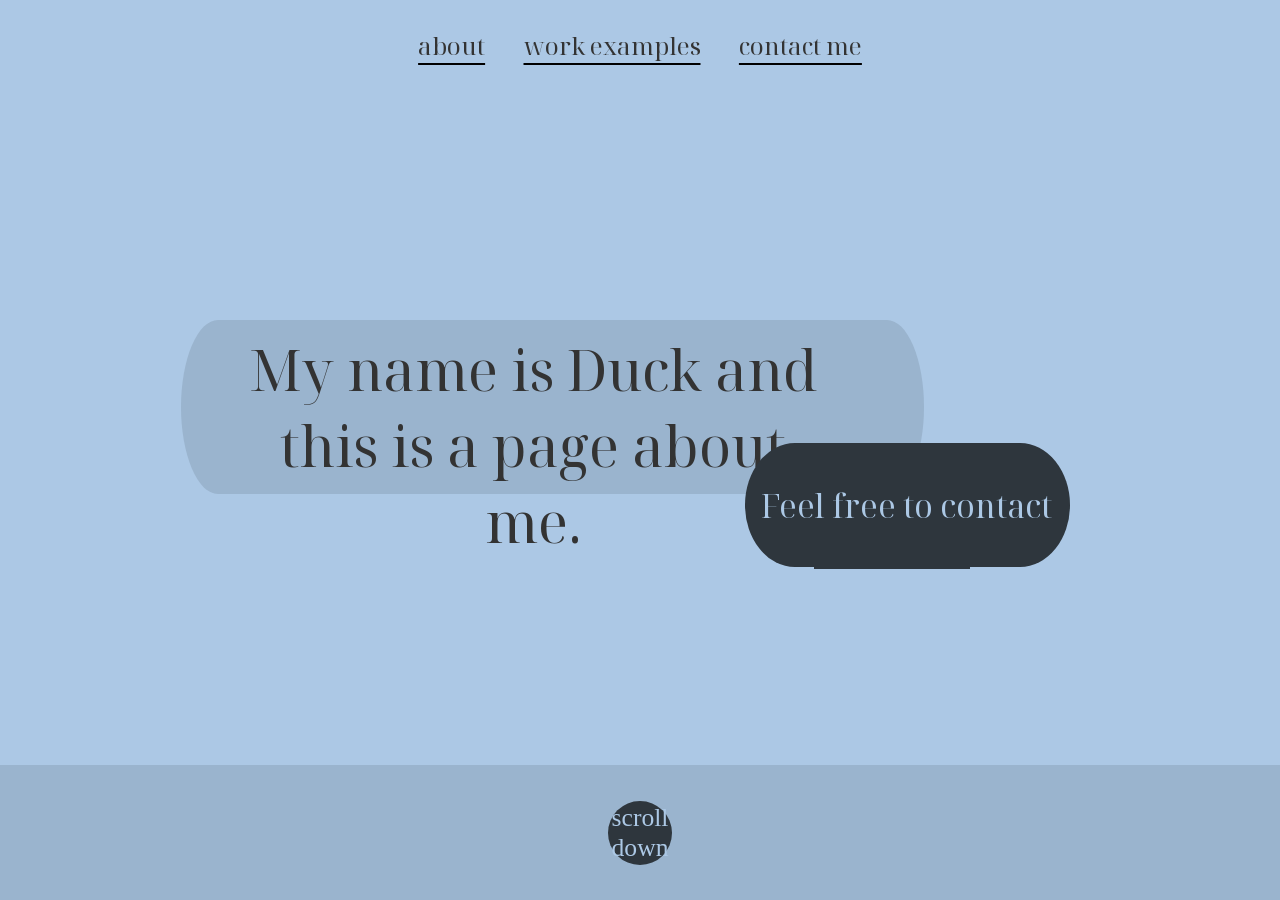
==== index.html @ 86ef22c7 "first commit" ====
<!doctype html>
<html>
  <head>
    <meta name="viewport" content="width=device-width, initial-scale=1.0" />
    <link href="index.css" rel="stylesheet" />
    <link rel="preconnect" href="https://fonts.googleapis.com" />
    <link rel="preconnect" href="https://fonts.gstatic.com" crossorigin />
    <link
      href="https://fonts.googleapis.com/css2?family=Noto+Serif+Display:ital,wght@0,100..900;1,100..900&display=swap"
      rel="stylesheet"
    />
  </head>
  <body>
    <div class="main-app-wrapper">
      <header>
        <div class="header-inside">
          <a href="#about"><p>about</p></a>
          <a><p>work examples</p></a>
          <a><p>contact me</p></a>
        </div>
      </header>

      <div class="welcome">
        <div class="welcome-item-background-1">
          <h1 class="h1-wrapper">
            <div class="oval-bg">
              <span class="oval-bg-inside"></span>
            </div>

            <div class="oval2-bg">
              <span class="oval2-bg-inside"></span>
            </div>

            My name is Duck and this is a page about me.
          </h1>
          <h2 class="h2-wrapper">Feel free to contact</h2>
        </div>

        <div class="welcome-item-background-2">
          <div class="next">scroll down</div>
        </div>
      </div>

      <div class="about-background" id="about">
        
        
    <h1 class="about-title">Кто я есть и чем интересна</h1>
      <p class="about-p">Меня зовут Аня, я junior frontend разработчик</p>
      <p class="about-p">Мой стак: HTML, CSS, JavaScript, TypeScript</p>
      </div>
      
    </div>
    <script type="module" src="main.js"></script>
  </body>
</html>
---- index.css ----
* {
  margin: 0;
  padding: 0;
  box-sizing: border-box;
}

header {
  display: flex;
  scroll-snap-align: start;
  font-size: clamp(0.9rem, 2vw, 1.5rem);
  margin: auto;
  width: auto;
  height: 10vh;
  background-color: #acc8e5;

  font-weight: 400;
  font-style: normal;

  justify-content: center;
}

.header-inside {
  align-items: center;
  display: flex;
  justify-content: center;
  width: clamp(300px, 50%, 700px);

  gap: clamp(1rem, 3vw, 3rem);
  text-decoration: underline;
  text-underline-offset: 0.5rem;

  background-color: #acc8e5;
}

a {
  text-decoration: none;
  color: #333;
}

.main-app-wrapper {
  scroll-snap-type: y mandatory;
  height: 100vh;
  overflow-y: scroll;
  -ms-overflow-style: none; /* для Internet Explorer и Edge */
  scrollbar-width: none; /* для Firefox */
}

.welcome {
  display: grid;
  grid-template-columns: repeat(12, 1fr);
  grid-template-rows: repeat(12, 1fr);
  position: relative;
  text-align: center;
  height: 90vh;
}

.welcome-item-background-1 {
  background-color: #acc8e5;
  width: 100%;
  grid-area: 1 / 1 / 11 / 13;
  display: grid;
  grid-template-columns: repeat(12, 1fr);
  grid-template-rows: repeat(12, 1fr);
}

.h1-wrapper {
  z-index: 1;
  position: relative;
  grid-column: 3 / 9;
  grid-row: 5;
  font-size: clamp(1.4rem, 5vw, 3.5rem);
  color: #333;

  font-weight: 400;
  font-style: normal;
  padding: 1rem 2rem; /* Добавлено для создания пространства вокруг текста */
  min-height: 3rem; /* Гарантируем минимальную высоту */
}

.oval-bg {
  position: absolute;
  top: 8%;
  left: -5%;
  width: 116%;
  height: 310%;
  opacity: 1;
  z-index: -1;
}

.oval-bg::after {
  content: "";
  position: absolute;
  top: 0;
  left: 0;
  width: 10%;
  height: 100%;
  background-color: #9ab4ce;
  border-bottom-left-radius: 50%;
  border-top-left-radius: 50%;
}

.oval-bg::before {
  content: "";
  position: absolute;
  top: 0;
  left: 90%;
  width: 10%;
  height: 100%;
  background-color: #9ab4ce;
  border-bottom-right-radius: 50%;
  border-top-right-radius: 50%;
}

.oval-bg-inside {
  position: absolute;
  height: 100%;
  width: 80%;
  background-color: #9ab4ce;
  z-index: 0;
  left: 10%;
}

.oval2-bg {
  position: absolute;
  top: 8rem;
  right: -33%;
  left: auto;
  width: 49%;
  height: 221%;

  z-index: 1;
}

.oval2-bg::after {
  content: "";
  width: 100px;
  height: 100%;
  right: 70%;
  background-color: #2e363d;
  border-bottom-left-radius: 50%;
  border-top-left-radius: 50%;
  position: absolute;
  z-index: 0;
}

.oval2-bg::before {
  content: "";
  width: 100px;
  height: 100%;
  background-color: #2e363d;
  border-bottom-right-radius: 50%;
  border-top-right-radius: 50%;

  position: absolute;
  left: 70%;
  z-index: 0;
}

.oval2-bg-inside {
  width: 50%;
  height: 101%;
  position: absolute;
  right: 30%;
  background-color: #2e363d;
}

.h2-wrapper {
  position: relative;
  z-index: 1;
  grid-area: 8 / 8 / 8 / 11;
  font-size: clamp(1rem, 3vw, 2rem);
  color: #acc8e5;
  font-family: "Noto Serif Display", serif;
  font-optical-sizing: auto;
  font-weight: 400;
  font-style: normal;
  font-variation-settings: "wdth" 100;
}

@media screen and (max-width: 576px) {
  .h1-wrapper {
    grid-column: 2 / 12;

    grid-row: 5 / 12;
  }

  .h2-wrapper {
    grid-column: 8 / 12;
    grid-row: 7;
  }

  .oval-bg {
    top: 3%;
    left: 3%;
    width: 93%;
    height: 31%;
  }

  .oval2-bg {
    top: 5rem;
    right: -11%;
    /* left: auto; */
    width: 60%;
    height: 25%;
  }
}

@media screen and (max-width: 576px) {
  .welcome-img-wrapper {
    width: min(300px, 60%);
    height: min(700px, 50%); /* Пусть подстраивается */
    right: 50%;
    transform: translate(50%, -40%);
  }
}

.welcome-item-background-2 {
  display: flex;
  justify-content: center;
  align-items: center;
  background-color: #9ab4ce;
  width: 100%;
  grid-area: 11 / 1 / 13 / 13;
}

@media screen and (max-width: 576px) {
  .star {
    left: -24px;
  }

  .star2 {
    top: 35px;
    left: 7px;
  }

  .star3 {
    top: -10px;
  }
}

.next {
  display: flex;
  align-items: center;
  justify-content: center;
  border-radius: 50%;
  height: clamp(50px, 5vw, 200px);
  width: clamp(50px, 5vw, 200px);

  background-color: #2e363d;
  font-size: clamp(1rem, 2vw, 2rem);
  color: #acc8e5;
}

.about-background {
  scroll-snap-align: start;
  background-color: #acc8e5;
  position: relative;
  text-align: center;
  height: 100%;
  width: 100%;
  display: flex;
}

.about-background::after {
  content: "";
  background-color: #9ab4ce;
  width: 100%;
  height: 15vh;
  left: 0px;
  position: absolute;
}

.about-background::before {
  content: "";
  background-color: #9ab4ce;
  width: 100%;
  height: 15vh;
  left: 0px;
  position: absolute;
  bottom: 0px;
}

.about-title {
  margin: auto;
  z-index: 1;
  margin-left: 25vh;
  margin-top: 20vh;
  display: flex;
  padding: 1rem 2rem;
  background-color: wheat;
  font-size: clamp(1.4rem, 5vw, 3.5rem);
}

.about-p {
  z-index: 1;
  
  font-size: clamp(1rem, 3vw, 2rem);
  margin: auto;
  max-width: fit-content;
  transform: translateX(-30rem);

  background-color: wheat;
}

h1,
h2,
header, .about-p {
  font-family: "Noto Serif Display", serif;
  font-optical-sizing: auto;
  font-variation-settings: "wdth" 100;
}
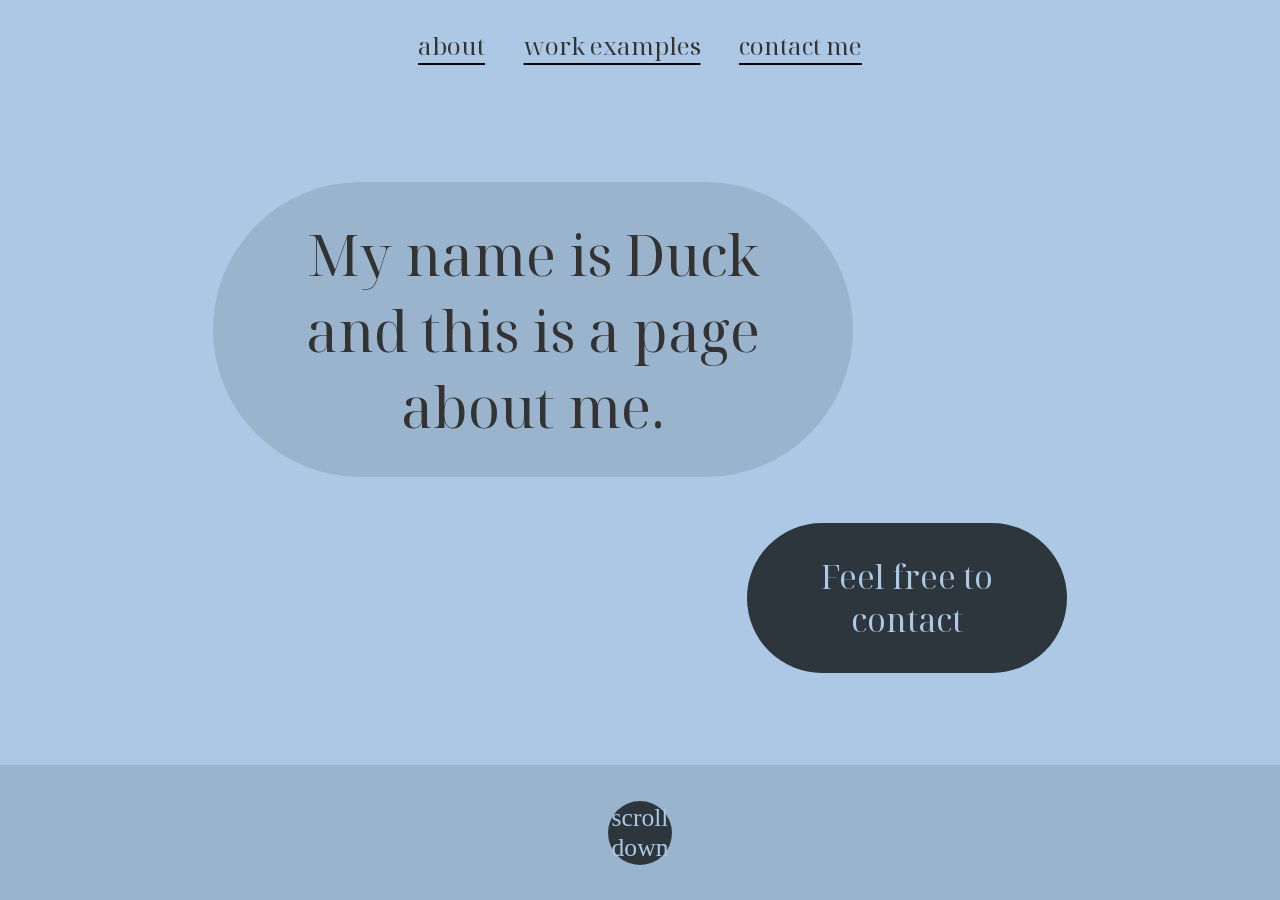
==== commit 8386eab8: "переписала бекграунд овалов, теперь менее сложно" ====
--- a/index.html
+++ b/index.html
@@ -22,18 +22,18 @@
 
       <div class="welcome">
         <div class="welcome-item-background-1">
+          
+          
+
           <h1 class="h1-wrapper">
-            <div class="oval-bg">
-              <span class="oval-bg-inside"></span>
-            </div>
-
-            <div class="oval2-bg">
-              <span class="oval2-bg-inside"></span>
-            </div>
-
-            My name is Duck and this is a page about me.
+            <div class="oval-bg"></div>
+            My name is Duck and this is a
+               page about me.
           </h1>
-          <h2 class="h2-wrapper">Feel free to contact</h2>
+          <h2 class="h2-wrapper">
+            <div class="oval2-bg"></div>
+            Feel free to contact
+          </h2>
         </div>
 
         <div class="welcome-item-background-2">
@@ -44,11 +44,27 @@
       <div class="about-background" id="about">
         
         
-    <h1 class="about-title">Кто я есть и чем интересна</h1>
-      <p class="about-p">Меня зовут Аня, я junior frontend разработчик</p>
-      <p class="about-p">Мой стак: HTML, CSS, JavaScript, TypeScript</p>
-      </div>
+    <h1 class="about-title">
+      <div class="about-title-oval"></div>
+      Кто я есть и чем интересна</h1>
+      <p class="about-p">
+        <div class="about-p-oval"></div>
+        Меня зовут Аня, я junior
+         frontend разработчик. Если кратко мой стак: </p>
       
+      <ul class="about-list">
+       
+        <li>HTML</li>
+        <li>CSS</li>
+        <li>JavaScript</li>
+        <li>TypeScript</li>
+        <li>Node.js</li>
+        <li>Express</li>
+        <li>Firebase (realtime Database, Firestore, Hosting, Authentication)</li>
+        <li>Puppeteer</li>
+        <li>Git (merge, push, commit)</li>
+        <li>Chrome Extensions API</li>
+      </ul>
     </div>
     <script type="module" src="main.js"></script>
   </body>
--- a/index.css
+++ b/index.css
@@ -55,6 +55,7 @@
 }
 
 .welcome-item-background-1 {
+  position: relative;
   background-color: #acc8e5;
   width: 100%;
   grid-area: 1 / 1 / 11 / 13;
@@ -63,108 +64,59 @@
   grid-template-rows: repeat(12, 1fr);
 }
 
+/*мне физически плохо от этой части кода
+господи как я с ней намучилась это просто ужас
+
+*/
+
 .h1-wrapper {
+  display: inline-block;
   z-index: 1;
   position: relative;
   grid-column: 3 / 9;
   grid-row: 5;
   font-size: clamp(1.4rem, 5vw, 3.5rem);
   color: #333;
-
+  
+   padding: 0.6em 1.5em; 
   font-weight: 400;
   font-style: normal;
-  padding: 1rem 2rem; /* Добавлено для создания пространства вокруг текста */
-  min-height: 3rem; /* Гарантируем минимальную высоту */
+  
 }
 
 .oval-bg {
   position: absolute;
-  top: 8%;
-  left: -5%;
-  width: 116%;
-  height: 310%;
-  opacity: 1;
-  z-index: -1;
-}
-
-.oval-bg::after {
-  content: "";
-  position: absolute;
-  top: 0;
-  left: 0;
-  width: 10%;
-  height: 100%;
-  background-color: #9ab4ce;
-  border-bottom-left-radius: 50%;
-  border-top-left-radius: 50%;
-}
-
-.oval-bg::before {
-  content: "";
-  position: absolute;
-  top: 0;
-  left: 90%;
-  width: 10%;
-  height: 100%;
-  background-color: #9ab4ce;
-  border-bottom-right-radius: 50%;
-  border-top-right-radius: 50%;
-}
-
-.oval-bg-inside {
-  position: absolute;
-  height: 100%;
-  width: 80%;
-  background-color: #9ab4ce;
-  z-index: 0;
-  left: 10%;
-}
+  background-color: #9ab4ce;
+  
+  border-radius: 10rem;   /* или 9999px я хз костыль чи не */
+  top: 0;
+  left: 0;
+  right: 0;
+  bottom: 0;
+  z-index: -1;
+  
+}
+
+
+
 
 .oval2-bg {
   position: absolute;
-  top: 8rem;
-  right: -33%;
-  left: auto;
-  width: 49%;
-  height: 221%;
-
-  z-index: 1;
-}
-
-.oval2-bg::after {
-  content: "";
-  width: 100px;
-  height: 100%;
-  right: 70%;
-  background-color: #2e363d;
-  border-bottom-left-radius: 50%;
-  border-top-left-radius: 50%;
-  position: absolute;
-  z-index: 0;
-}
-
-.oval2-bg::before {
-  content: "";
-  width: 100px;
-  height: 100%;
-  background-color: #2e363d;
-  border-bottom-right-radius: 50%;
-  border-top-right-radius: 50%;
-
-  position: absolute;
-  left: 70%;
-  z-index: 0;
-}
-
-.oval2-bg-inside {
-  width: 50%;
-  height: 101%;
-  position: absolute;
-  right: 30%;
-  background-color: #2e363d;
-}
+  top: 0;
+  left: 0;
+    right: 0;
+    bottom: 0;
+  background-color: #2e363d;
+  z-index: -1;
+  border-radius: 9999px;
+}
+
+
 
 .h2-wrapper {
+  padding: 10%;
+  
+  display: inline-block;
   position: relative;
   z-index: 1;
   grid-area: 8 / 8 / 8 / 11;
@@ -177,42 +129,6 @@
   font-variation-settings: "wdth" 100;
 }
 
-@media screen and (max-width: 576px) {
-  .h1-wrapper {
-    grid-column: 2 / 12;
-
-    grid-row: 5 / 12;
-  }
-
-  .h2-wrapper {
-    grid-column: 8 / 12;
-    grid-row: 7;
-  }
-
-  .oval-bg {
-    top: 3%;
-    left: 3%;
-    width: 93%;
-    height: 31%;
-  }
-
-  .oval2-bg {
-    top: 5rem;
-    right: -11%;
-    /* left: auto; */
-    width: 60%;
-    height: 25%;
-  }
-}
-
-@media screen and (max-width: 576px) {
-  .welcome-img-wrapper {
-    width: min(300px, 60%);
-    height: min(700px, 50%); /* Пусть подстраивается */
-    right: 50%;
-    transform: translate(50%, -40%);
-  }
-}
 
 .welcome-item-background-2 {
   display: flex;
@@ -223,20 +139,7 @@
   grid-area: 11 / 1 / 13 / 13;
 }
 
-@media screen and (max-width: 576px) {
-  .star {
-    left: -24px;
-  }
-
-  .star2 {
-    top: 35px;
-    left: 7px;
-  }
-
-  .star3 {
-    top: -10px;
-  }
-}
+
 
 .next {
   display: flex;
@@ -258,7 +161,10 @@
   text-align: center;
   height: 100%;
   width: 100%;
-  display: flex;
+  display: grid;
+  grid-template-columns: 100%;
+  grid-template-rows: 1fr 1fr 1fr;
+  
 }
 
 .about-background::after {
@@ -281,26 +187,78 @@
 }
 
 .about-title {
-  margin: auto;
-  z-index: 1;
-  margin-left: 25vh;
-  margin-top: 20vh;
-  display: flex;
-  padding: 1rem 2rem;
-  background-color: wheat;
-  font-size: clamp(1.4rem, 5vw, 3.5rem);
-}
+  color:#acc8e5;
+  position: relative;
+  margin: auto;
+  z-index: 1;
+  margin-left: 6vw;
+  margin-top: 10vh;
+  display: flex;
+  padding: 2rem 2rem;
+  z-index: 1;
+  font-size: clamp(1.4rem, 3.5rem, 5vw);
+  font-weight: 400;
+}
+
+.about-title-oval {
+  z-index: -1;
+  position: absolute;
+  border-radius: 9999px;
+  top: 0;
+  left: 0;
+  right: 0;
+  bottom: 0;
+  background-color: #2e363d;
+}
+
 
 .about-p {
-  z-index: 1;
-  
+  position: relative;
+  z-index: 1;
+  background-color: #9ab4ce;
   font-size: clamp(1rem, 3vw, 2rem);
   margin: auto;
+  margin-bottom: 14%;
+  margin-left: 40vw;
+  height: 30%;
+  max-height: 30%;
   max-width: fit-content;
-  transform: translateX(-30rem);
-
-  background-color: wheat;
-}
+  display: flex;
+  align-items: center;
+
+}
+
+.about-p-oval {
+
+  z-index: -1;
+  position: absolute;
+  border-radius: 9999px;
+  top: 0;
+  left: 0;
+  right: 0;
+  bottom: 0;
+  background-color: #2e363d;
+}
+
+
+
+.about-list {
+  z-index: 1;
+  font-size: clamp(1rem, 3vw, 2rem);
+  margin: auto;
+  transform: translateY(-50%);
+  margin-left: 30vw;
+  
+  max-width: fit-content;
+ 
+ 
+  display: flex;
+  flex-direction: column;
+  align-items: start;
+
+
+}
+
 
 h1,
 h2,
